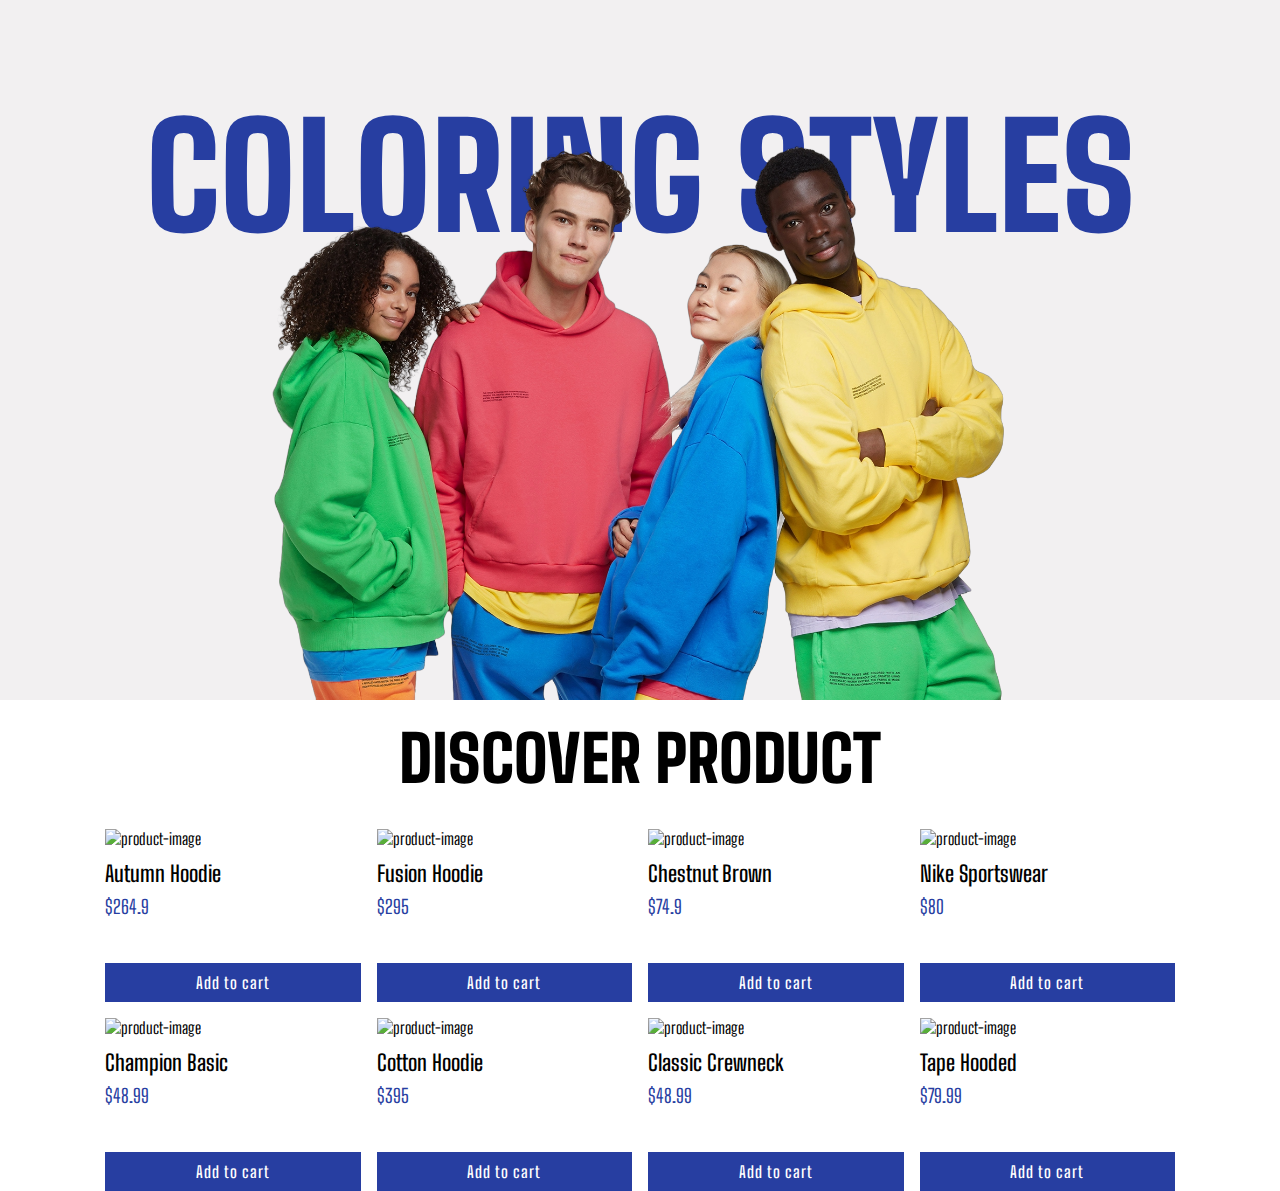
==== index.html @ 8e714322 "first commit" ====
<!DOCTYPE html>
<html lang="en">
  <head>
    <meta charset="UTF-8" />
    <meta name="viewport" content="width=device-width, initial-scale=1.0" />
    <title>e-Commerce Main Page</title>
    <!--* Link Css -->
    <link rel="stylesheet" href="style.css" />
    <!--* Fav icon -->
    <link
      rel="shortcut icon"
      href="./images/favicon.jpeg"
      type="image/x-icon"
    />
    <!-- * Box Icons -->
    <link
      href="https://unpkg.com/boxicons@2.1.4/css/boxicons.min.css"
      rel="stylesheet"
    />
  </head>
  <body>
    <!--* Header -->
    <header>
      <div class="nav container">
        <!-- Menu icon-->
        <i class="bx bx-menu" id="menu-icon"></i>
        <!--Logo -->
        <a href="index.html" class="logo">COSTY</a>
        <!-- Nav -->
        <nav class="navbar">
          <a href="#" class="nav-link">Woman</a>
          <a href="#" class="nav-link">Man</a>
          <a href="#" class="nav-link">Kids</a>
          <a href="#" class="nav-link">Accessories</a>
        </nav>
        <!--Cart Icon -->
        <a href="cart.html" id="cart-icon">
          <i class="bx bxs-shopping-bag" data-quantity="0"></i>
        </a>
      </div>
    </header>
    <!--* Home-->
    <section class="home">
      <div class="home-img container">
        <img src="./images/home.png" alt="" />
      </div>
    </section>
    <!-- * Products  -->
    <section class="products container">
      <!-- Heading -->
      <h2 class="heading">DISCOVER PRODUCT</h2>
      <!-- Product Container -->
      <div class="product-container" id="product-list">
        <!-- <div class="product">
          <img
            src="https://images.undiz.com/on/demandware.static/-/Sites-ZLIN-master/default/dw2264d914/merch/BTS/654206666_x.jpg?sw=1250"
            class="product-image"
            alt="product-image"
          />

          <div class="product-info">
            <h2 class="product-title">FUSION HOODIE</h2>
            <p class="product-price">$295</p>
            <a href="#" class="add-to-cart">Add to cart</a>
          </div>
        </div>

        <div class="product">
          <img
            src="https://images.undiz.com/on/demandware.static/-/Sites-ZLIN-master/default/dw2264d914/merch/BTS/654206666_x.jpg?sw=1250"
            class="product-image"
            alt="product-image"
          />

          <div class="product-info">
            <h2 class="product-title">FUSION HOODIE</h2>
            <p class="product-price">$295</p>
            <a href="#" class="add-to-cart">Add to cart</a>
          </div>
        </div>
        <div class="product">
          <img
            src="https://images.undiz.com/on/demandware.static/-/Sites-ZLIN-master/default/dw2264d914/merch/BTS/654206666_x.jpg?sw=1250"
            class="product-image"
            alt="product-image"
          />

          <div class="product-info">
            <h2 class="product-title">FUSION HOODIE</h2>
            <p class="product-price">$295</p>
            <a href="#" class="add-to-cart">Add to cart</a>
          </div>
        </div>
        <div class="product">
          <img
            src="https://images.undiz.com/on/demandware.static/-/Sites-ZLIN-master/default/dw2264d914/merch/BTS/654206666_x.jpg?sw=1250"
            class="product-image"
            alt="product-image"
          />

          <div class="product-info">
            <h2 class="product-title">FUSION HOODIE</h2>
            <p class="product-price">$295</p>
            <a href="#" class="add-to-cart">Add to cart</a>
          </div>
        </div> -->
      </div>
    </section>

    <!--* Js baglanti -->
    <script src="./js/main.js" type="module"></script>
  </body>
</html>
---- style.css ----
/* Google Fonts */
@import url("https://fonts.googleapis.com/css2?family=Big+Shoulders+Text:wght@100..900&display=swap");

/* * Css Reset */
* {
  margin: 0;
  padding: 0;
  box-sizing: border-box;
  text-decoration: none;
  list-style: none;
}

/* Root */
:root {
  --main-color: #273ea1;
  --text-color: #000;
  --bg-color: #fff;
  --container-color: #1e1e2a;
  --header-color: #f2f0f1;
}

body {
  font-family: "Big Shoulders Text", serif;
  background-color: var(--bg-color);
  color: var(--text-color);
}

.container {
  max-width: 1070px;
  width: 100%;

  margin: auto;
}

/* * Header */
header {
  position: fixed;
  top: 0;
  left: 0;
  width: 100%;
  background-color: var(--header-color);
}

.nav {
  display: flex;
  align-items: center;
  justify-content: space-between;
  padding: 25px 0;
}

#menu-icon {
  font-size: 28px;
  color: var(--main-color);
  cursor: pointer;
  display: none;
}

.logo {
  font-size: 24px;
  color: var(--main-color);
  font-weight: 700;
}

.navbar {
  display: flex;
  align-items: center;
  column-gap: 16px;
}

.nav-link {
  color: var(--main-color);
  font-size: 17px;
  font-weight: 700;
}

#cart-icon {
  font-size: 29px;
  color: var(--main-color);
  cursor: pointer;
  position: relative;
}

.bxs-shopping-bag {
  position: relative;
}

.bxs-shopping-bag::after {
  /*Html de veriler data-quantity attributune erisip stillendirdik. Atanan data degerlerine erismek icin attr() kullanilir.*/
  content: attr(data-quantity);
  position: absolute;
  top: 0;
  right: -11px;
  background-color: var(--main-color);
  color: var(--bg-color);
  width: 20px;
  height: 20px;
  border-radius: 50%;
  display: flex;
  align-items: center;
  justify-content: center;
  font-size: 13px;
  font-weight: 500;
}

/** Home */
.home {
  position: relative;
  background-color: var(--header-color);
  min-height: 700px;
}
.home-img {
  position: absolute;
  width: 100%;
  bottom: 0;
  left: 50%;
  transform: translate(-50%);
  display: flex;
  justify-content: center;
}

.home-img img {
  width: 70%;
  max-height: 700px;
}

.home-img::before {
  content: "Coloring Styles";
  text-transform: uppercase;
  font-size: 144px;
  text-align: center;
  position: absolute;
  top: -28px;
  z-index: -1;
  color: var(--main-color);
  font-weight: 900;
}
/* Products */
.heading {
  text-align: center;
  font-size: 64px;
  font-weight: 900;
  margin-top: 20px;
}
.product-container {
  display: grid;
  grid-template-columns: repeat(4, 1fr);
  gap: 16px;
  margin-top: 32px;
}
.product-image {
  width: 100%;
  height: 350px;
  object-fit: cover;
}

.product-info {
  display: flex;
  flex-direction: column;
}
.product-title {
  font-size: 22px;
  font-weight: 600;
  color: var(--text-color);
  margin: 12px 0 8px;
}
.product-price {
  font-size: 19px;
  font-weight: 400;
  color: var(--main-color);
}
.add-to-cart {
  background-color: var(--main-color);
  color: var(--bg-color);
  font-weight: 600;
  padding: 10px;
  text-align: center;
  letter-spacing: 1px;
  margin-top: 45px;
  cursor: pointer;
  border: none;
  outline: none;
}

/* * Responsive Tasarim */

@media (max-width: 1200px) {
  .container {
    width: 90%;
    margin: 0 auto;
  }
  .home-img::before {
    top: -35px;
    font-size: 128px;
  }
  .product-container {
    grid-template-columns: repeat(3, 1fr);
  }
}

@media (max-width: 1000px) {
  .home-img img {
    width: 100%;
  }
}

@media (max-width: 910px) {
  .nav {
    padding: 18px 0;
  }
  .home-img::before {
    top: -35px;
    font-size: 96px;
  }
}
@media (max-width: 720px) {
  .home-img::before {
    top: -40px;
    font-size: 80px;
  }
  .home-img {
    height: 80% !important;
  }
}

@media (max-width: 550px) {
  #menu-icon {
    display: block;
  }
  .navbar {
    position: absolute;
    top: 100%;
    right: 0;
    left: 0;
    display: flex;
    flex-direction: column;
    background-color: var(--header-color);
    row-gap: 8px;
    padding: 10px 0;
    text-align: center;
    box-shadow: 0 20px 20px rgba(237, 237, 237, 0.45);
    clip-path: circle(0% at 0% 0%);
    transition: all 0.5s;
  }
  .navbar.open-menu {
    clip-path: circle(144% at 0% 0%);
  }
  .nav-link {
    display: block;
    padding: 15px;
  }
  .home-img::before {
    top: -40px;
    font-size: 50px;
  }
  .product-container {
    grid-template-columns: repeat(2, 1fr);
  }
}
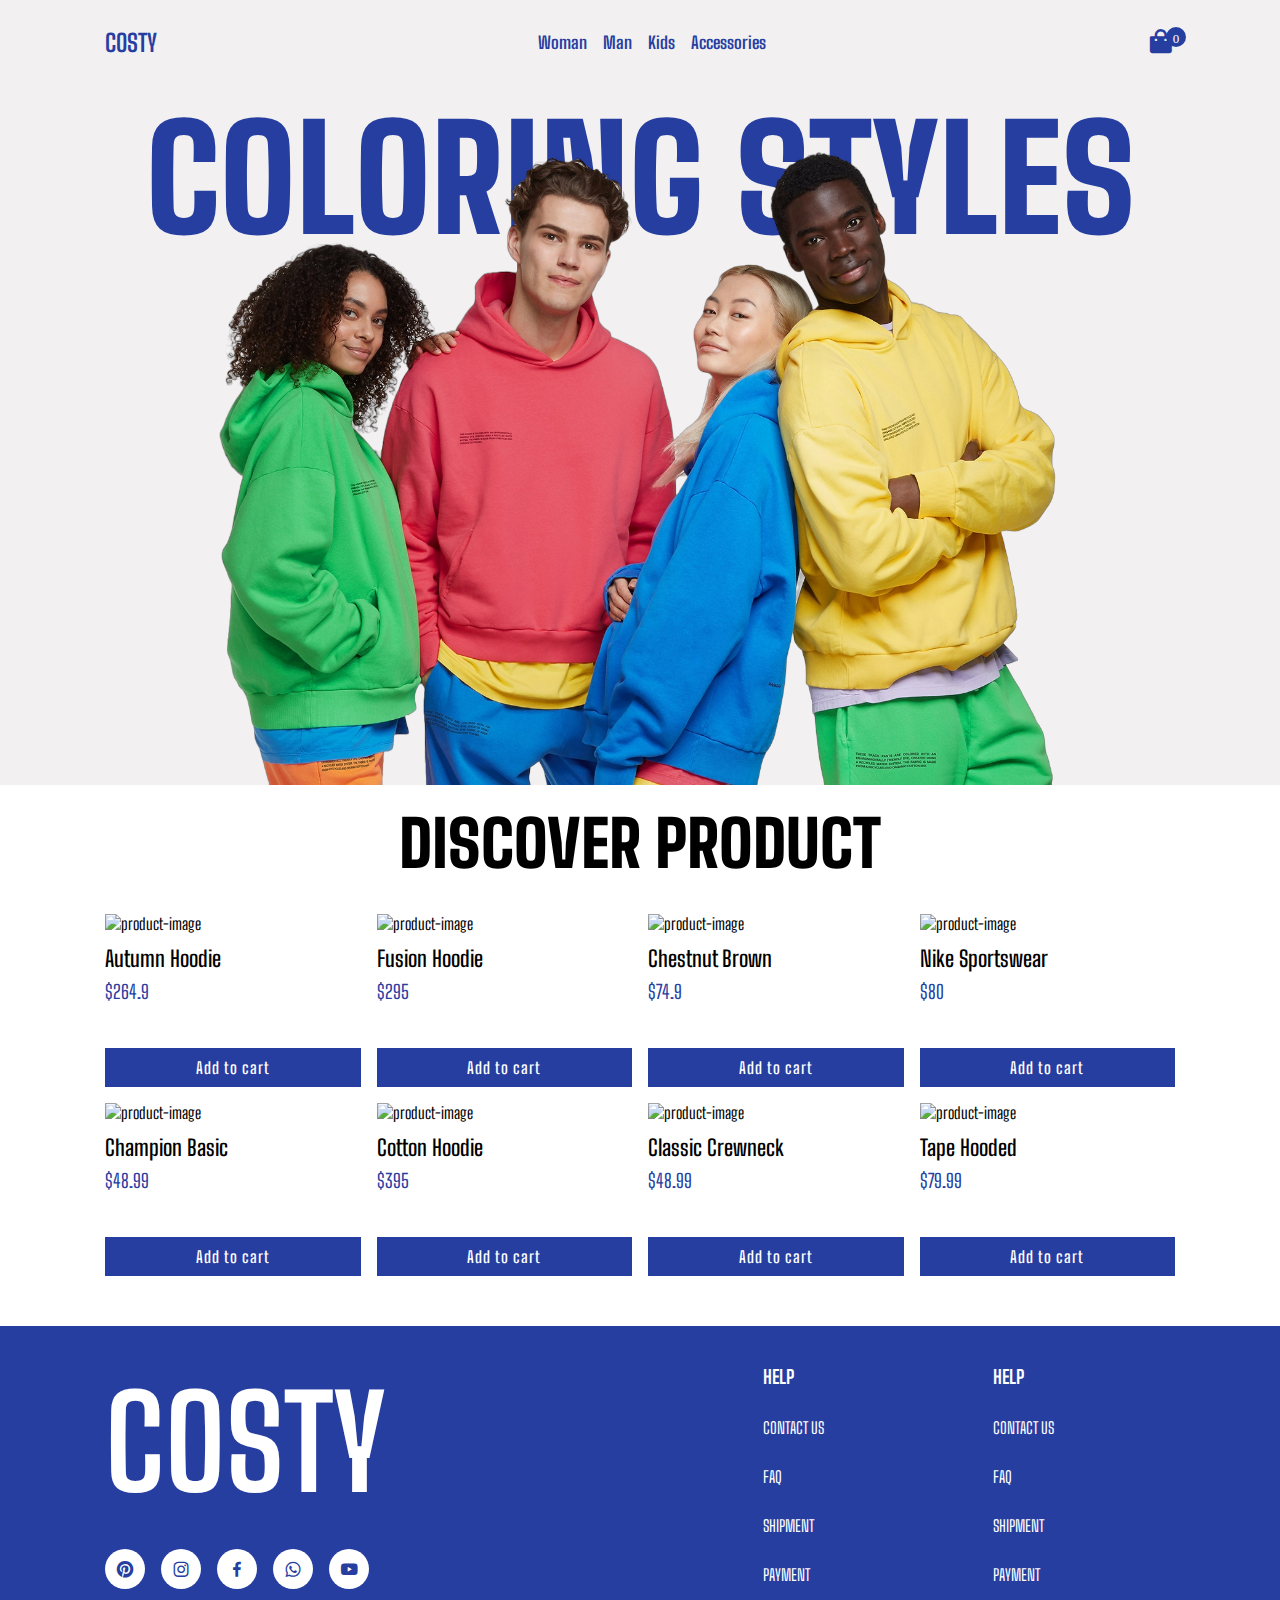
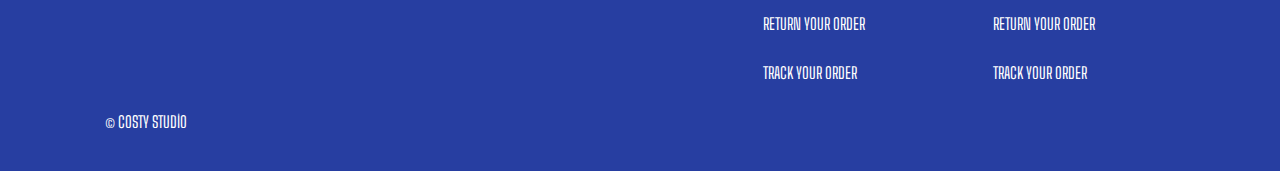
==== commit 33a2814e: "devam" ====
--- a/index.html
+++ b/index.html
@@ -107,6 +107,49 @@
       </div>
     </section>
 
+    <!-- * Footer -->
+
+    <footer>
+      <div class="footer-c container">
+        <!-- First -->
+        <div class="footer-box">
+          <h2>COSTY</h2>
+
+          <div class="social">
+            <a href="#"><i class="bx bxl-pinterest"></i></a>
+            <a href="#"><i class="bx bxl-instagram"></i></a>
+            <a href="#"><i class="bx bxl-facebook"></i></a>
+            <a href="#"><i class="bx bxl-whatsapp"></i></a>
+            <a href="#"><i class="bx bxl-youtube"></i></a>
+          </div>
+        </div>
+        <!-- Second -->
+        <div class="footer-box">
+          <h3>HELP</h3>
+
+          <a href="#">CONTACT US</a>
+          <a href="#">FAQ</a>
+          <a href="#">SHIPMENT</a>
+          <a href="#">PAYMENT</a>
+          <a href="#">RETURN YOUR ORDER</a>
+          <a href="#">TRACK YOUR ORDER</a>
+        </div>
+        <!-- Third -->
+        <div class="footer-box">
+          <h3>HELP</h3>
+
+          <a href="#">CONTACT US</a>
+          <a href="#">FAQ</a>
+          <a href="#">SHIPMENT</a>
+          <a href="#">PAYMENT</a>
+          <a href="#">RETURN YOUR ORDER</a>
+          <a href="#">TRACK YOUR ORDER</a>
+        </div>
+      </div>
+      <!-- Copyright -->
+      <div class="copyright container">&copy; COSTY STUDİO</div>
+    </footer>
+
     <!--* Js baglanti -->
     <script src="./js/main.js" type="module"></script>
   </body>
--- a/style.css
+++ b/style.css
@@ -2,6 +2,7 @@
 @import url("https://fonts.googleapis.com/css2?family=Big+Shoulders+Text:wght@100..900&display=swap");
 
 /* * Css Reset */
+
 * {
   margin: 0;
   padding: 0;
@@ -9,7 +10,6 @@
   text-decoration: none;
   list-style: none;
 }
-
 /* Root */
 :root {
   --main-color: #273ea1;
@@ -28,16 +28,17 @@
 .container {
   max-width: 1070px;
   width: 100%;
-
   margin: auto;
 }
 
 /* * Header */
+
 header {
-  position: fixed;
+  position: sticky;
   top: 0;
   left: 0;
   width: 100%;
+  z-index: 10000;
   background-color: var(--header-color);
 }
 
@@ -83,9 +84,8 @@
 .bxs-shopping-bag {
   position: relative;
 }
-
 .bxs-shopping-bag::after {
-  /*Html de veriler data-quantity attributune erisip stillendirdik. Atanan data degerlerine erismek icin attr() kullanilir.*/
+  /* Html'de  veriler data-quantity attribute'üne erişip stillendirdik.Atanan data değerlerine erişmek için attr() kullanılır. */
   content: attr(data-quantity);
   position: absolute;
   top: 0;
@@ -102,7 +102,7 @@
   font-weight: 500;
 }
 
-/** Home */
+/* * Home */
 .home {
   position: relative;
   background-color: var(--header-color);
@@ -117,12 +117,10 @@
   display: flex;
   justify-content: center;
 }
-
 .home-img img {
-  width: 70%;
+  width: 80%;
   max-height: 700px;
 }
-
 .home-img::before {
   content: "Coloring Styles";
   text-transform: uppercase;
@@ -180,8 +178,141 @@
   border: none;
   outline: none;
 }
-
-/* * Responsive Tasarim */
+/* Footer */
+footer {
+  background-color: var(--main-color);
+  color: var(--bg-color);
+  margin-top: 50px;
+  padding: 40px 10px;
+}
+
+.footer-c {
+  display: grid;
+  grid-template-columns: 60% 20% 20%;
+  gap: 16px;
+}
+.footer-box {
+  display: flex;
+  flex-direction: column;
+}
+.footer-box h2 {
+  font-size: 128px;
+}
+.footer-box .social {
+  display: flex;
+  align-items: center;
+  column-gap: 16px;
+}
+.footer-box .social i {
+  background-color: var(--bg-color);
+  font-size: 20px;
+  padding: 10px;
+  color: var(--main-color);
+  border-radius: 50%;
+}
+
+.footer-box a {
+  color: var(--bg-color);
+  padding-top: 30px;
+  white-space: nowrap;
+}
+
+.copyright {
+  margin-top: 30px !important;
+}
+
+/* ! CartHtml */
+.cart-container {
+  margin-top: 115px !important;
+}
+
+.back-to-home {
+  display: flex;
+  align-items: center;
+  color: var(--text-color);
+}
+.back-to-home i {
+  font-size: 24px;
+}
+.back-to-home span {
+  font-size: 16px;
+  font-weight: 600;
+}
+
+.shopping-cart {
+  margin-top: 32px;
+}
+.cart-box {
+  display: grid;
+  grid-template-columns: 80% 20%;
+}
+
+.cart-items {
+  display: grid;
+  row-gap: 16px;
+  margin-top: 30px;
+}
+.cart-item {
+  display: grid;
+  grid-template-columns: 0.5fr 1fr 0.5fr 0.5fr;
+  align-items: center;
+  padding-bottom: 10px;
+  border-bottom: 1px solid rgb(227, 227, 227);
+}
+.cart-item img {
+  width: 80px;
+  height: 80px;
+  object-fit: cover;
+  object-position: center;
+}
+.cart-item-title {
+  font-size: 25px;
+}
+
+.cart-item-info input {
+  width: 40px;
+  border: 1px solid var(--text-color);
+  outline: none;
+  text-align: center;
+  font-size: 18px;
+  border-radius: 5px;
+  margin-top: 10px;
+  cursor: pointer;
+}
+.cart-item-price {
+  font-size: 18px;
+}
+.remove-from-cart {
+  max-width: 80px;
+  font-weight: 600;
+  border: none;
+  outline: none;
+  padding: 8px;
+  background-color: crimson;
+  color: var(--bg-color);
+  cursor: pointer;
+}
+.cart-t {
+  display: flex;
+  flex-direction: column;
+}
+#cartTotal {
+  font-size: 32px;
+  font-weight: 700;
+  white-space: nowrap;
+}
+.checkout-btn {
+  margin-top: 25px;
+  background-color: var(--main-color);
+  padding: 10px;
+  color: var(--bg-color);
+  max-width: 150px;
+  font-weight: 600;
+  letter-spacing: 1.7;
+  text-align: center;
+}
+
+/* * Responsive Tasarım */
 
 @media (max-width: 1200px) {
   .container {
@@ -196,7 +327,6 @@
     grid-template-columns: repeat(3, 1fr);
   }
 }
-
 @media (max-width: 1000px) {
   .home-img img {
     width: 100%;
@@ -220,8 +350,16 @@
   .home-img {
     height: 80% !important;
   }
-}
-
+  .cart-box {
+    grid-template-columns: 1fr;
+  }
+  .cart-t {
+    margin-top: 20px;
+  }
+  .footer-c {
+    grid-template-columns: 1fr;
+  }
+}
 @media (max-width: 550px) {
   #menu-icon {
     display: block;
